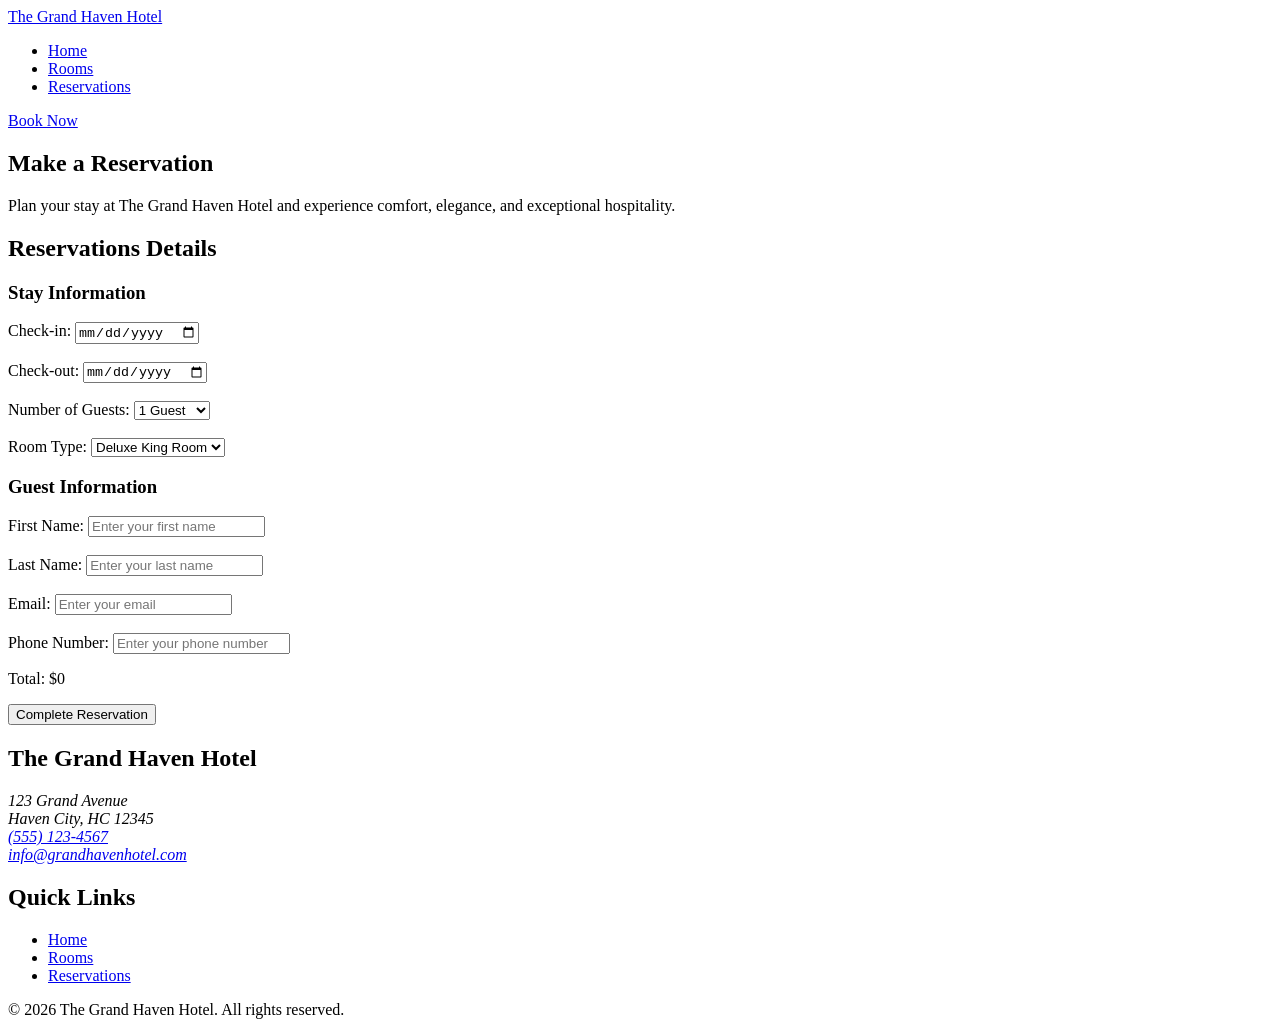
==== reservations.html @ 4c09ed57 "Add files via upload" ====
<!DOCTYPE html>
<html lang="en">

<head>
  <meta charset="UTF-8">
  <meta name="viewport" content="width=device-width, initial-scale=1.0">
  <title>The Grand Haven Hotel</title>
  <link rel="stylesheet" href="css/style.css">
</head>


<body>
  <header>
    <nav>
      <a href="index.html">The Grand Haven Hotel</a>
      <ul>

        <li>
          <a href="index.html">Home</a>
        </li>

        <li>
          <a href="rooms.html">Rooms</a>
        </li>

        <li>
          <a href="reservations.html">Reservations</a>
        </li>

      </ul>

      <a href="reservations.html">Book Now</a>
    </nav>
  </header>

  <main>

    <section class="reservation-hero">
      <h1>Make a Reservation</h1>
      <p>Plan your stay at The Grand Haven Hotel and experience comfort,
        elegance, and exceptional hospitality.</p>
    </section>

    <section class="reservations-form">
      <h2>Reservations Details</h2>

      <form id="reservation-form">

        <article>

          <h3>Stay Information</h3>

          <label for="check-in">Check-in: </label>
          <input id="check-in" type="date">

          <br><br>

          <label for="check-out">Check-out: </label>
          <input id="check-out" type="date">

          <br><br>

          <label for="guests">Number of Guests: </label>

          <select id="guests">
            <option value="1">1 Guest</option>
            <option value="2">2 Guests</option>
            <option value="3">3 Guests</option>
            <option value="4">4 Guests</option>
            <option value="5">5 Guests</option>
          </select>

          <br><br>

          <label for="room">Room Type: </label>
          <select id="room">
            <option value="deluxe-king">Deluxe King Room</option>
            <option value="ocean-view">Ocean View Room </option>
            <option value="suite-room">Suite Room</option>
          </select>

        </article>

        <article>

          <h3>Guest Information</h3>

          <label for="first-name">First Name: </label>
          <input id="first-name" type="text" placeholder="Enter your first name">

          <br><br>

          <label for="last-name">Last Name: </label>
          <input id="last-name" type="text" placeholder="Enter your last name">

          <br><br>

          <label for="email">Email: </label>
          <input id="email" type="email" placeholder="Enter your email">

          <br><br>



          <label for="phone">Phone Number: </label>
          <input id="phone" type="tel" placeholder="Enter your phone number">


        </article>

        <p id="total-price">Total: $0</p>



        <button type="submit">Complete Reservation</button>





      </form>

    </section>


  </main>

  <footer>

    <section>
      <h2>The Grand Haven Hotel</h2>
      <address>
        123 Grand Avenue<br>
        Haven City, HC 12345<br>
        <a href="tel:+15551234567">(555) 123-4567</a><br>
        <a href="mailto:info@grandhavenhotel.com">info@grandhavenhotel.com</a>
      </address>
    </section>

    <section>
      <h2>Quick Links</h2>
      <ul>
        <li>
          <a href="index.html">Home</a>
        </li>

        <li>
          <a href="rooms.html">Rooms</a>
        </li>

        <li>
          <a href="reservations.html">Reservations</a>
        </li>
      </ul>
    </section>


    <p>&copy; 2026 The Grand Haven Hotel. All rights reserved.</p>

  </footer>

  <script src="js/script.js"></script>



</body>

</html>
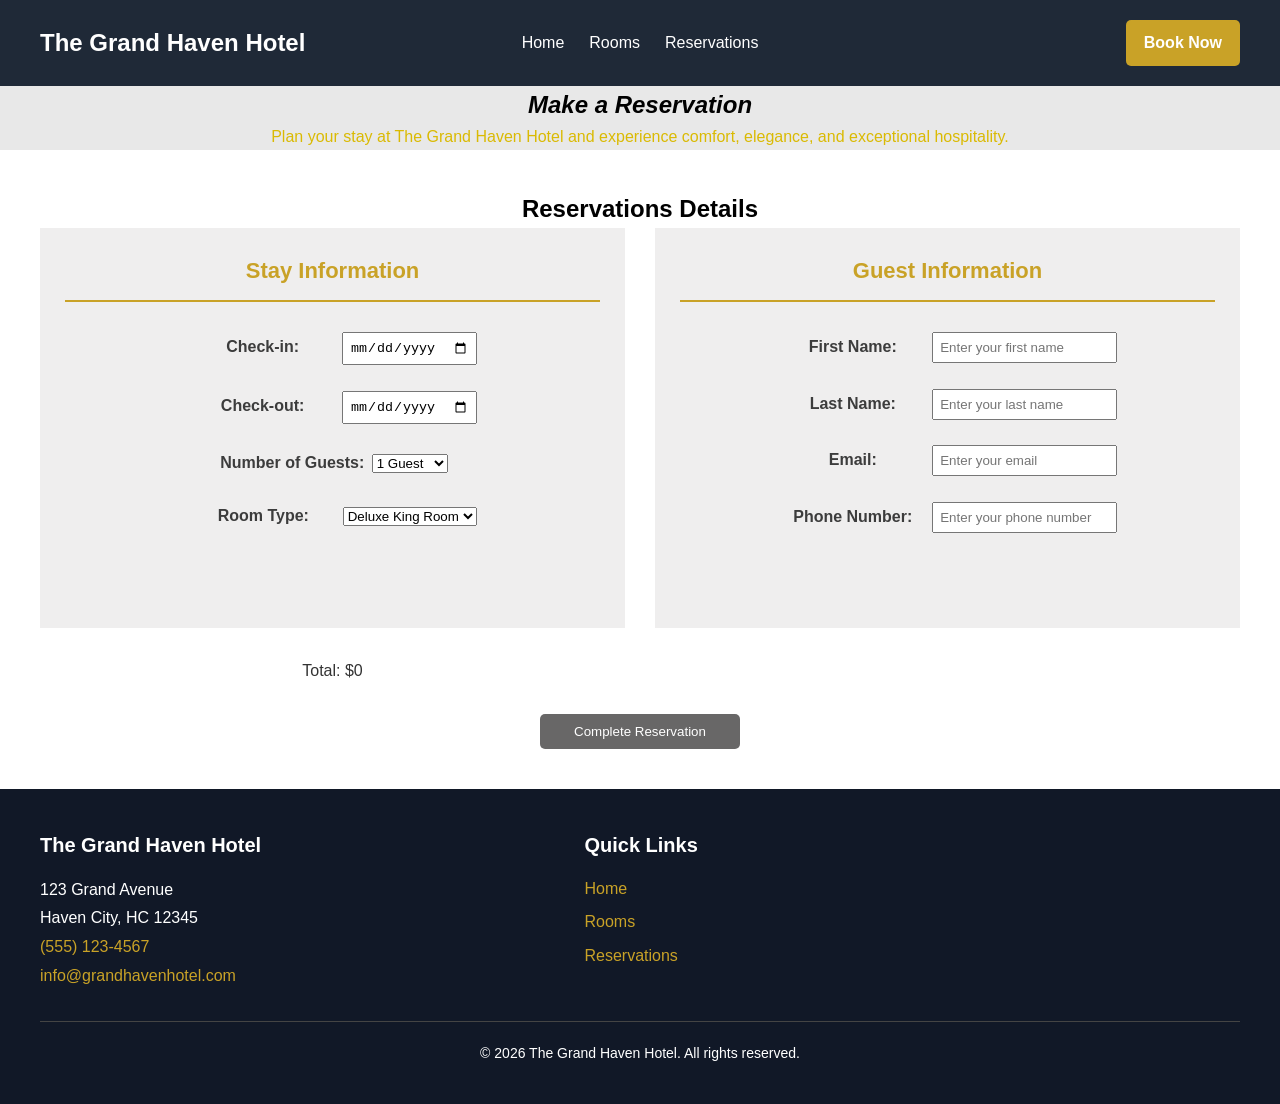
==== commit 01e0662d: "Update reservations.html" ====
--- a/reservations.html
+++ b/reservations.html
@@ -5,7 +5,7 @@
   <meta charset="UTF-8">
   <meta name="viewport" content="width=device-width, initial-scale=1.0">
   <title>The Grand Haven Hotel</title>
-  <link rel="stylesheet" href="css/style.css">
+  <link rel="stylesheet" href="style.css">
 </head>
 
 
@@ -159,10 +159,10 @@
 
   </footer>
 
-  <script src="js/script.js"></script>
+  <script src="script.js"></script>
 
 
 
 </body>
 
-</html>+</html>
--- a/style.css
+++ b/style.css
@@ -0,0 +1,527 @@
+* {
+  box-sizing: border-box;
+  margin: 0;
+  padding: 0;
+}
+
+body {
+  font-family: Arial, sans-serif;
+  /* If Arial isn't available, it will use sans-serif; */
+  line-height: 1.6;
+  color: #333;
+  background-color: lightgray;
+}
+
+header {
+  background-color: #1f2937;
+  padding: 20px 40px;
+}
+
+nav {
+  display: grid;
+  /* allows us to arrange the hotel name, navigation links and Book now button horizontally */
+  align-items: center;
+  grid-template-columns: 1fr auto 1fr;
+  /* pushes the items apart */
+}
+
+nav>a:first-of-type {
+  /*selects The Grand Haven Hotel */
+  color: white;
+  text-decoration: none;
+  font-size: 24px;
+  font-weight: bold;
+}
+
+nav ul {
+  /* Selects navigation <ul> */
+  list-style: none;
+  display: flex;
+  gap: 25px;
+  justify-self: center;
+}
+
+nav ul a {
+  /* Selects the Home, Rooms, Amenities, About, and Reservations links*/
+  color: white;
+  text-decoration: none;
+  font-size: 16px;
+}
+
+nav>a:last-of-type {
+  justify-self: end;
+  /* Selects Book Now*/
+  background-color: #c9a227;
+  color: white;
+  text-decoration: none;
+  padding: 10px 18px;
+  border-radius: 5px;
+  font-weight: bold;
+}
+
+nav ul a:hover {
+  color: #c9a277;
+}
+
+nav>a:last-of-type:hover {
+  background-color: #a8841f;
+}
+
+.hero {
+  text-align: center;
+  padding: 60px;
+  background-color: white;
+}
+
+.hero img {
+  width: 100%;
+  max-width: 900px;
+  height: 500px;
+  border-radius: 5px;
+  object-fit: cover;
+}
+
+.hero h2 {
+  font-size: 20px;
+  color: #c9a227;
+  letter-spacing: 2px;
+  margin-top: 20px;
+}
+
+.hero h1 {
+  font-weight: 600;
+  color: #1f2937;
+  margin: 15px 0;
+
+}
+
+.hero p {
+  max-width: 600px;
+  margin: 0 auto;
+}
+
+.hero a {
+  padding: 10px 20px;
+  margin: 2px;
+  text-decoration: none;
+  border-radius: 4px;
+  font-weight: bold;
+  display: inline-block;
+}
+
+.hero a:first-of-type {
+  background-color: #1f2937;
+  color: white;
+}
+
+.hero a:last-of-type {
+  background-color: #c9a227;
+  color: white;
+}
+
+.hero a:hover {
+  opacity: 0.8;
+}
+
+.booking {
+  background-color: #1f2937;
+  padding: 40px;
+  text-align: center;
+}
+
+.booking h2 {
+  font-size: 28px;
+  color: white;
+  margin-bottom: 20px;
+}
+
+.booking form {
+  display: flex;
+  justify-content: center;
+  gap: 15px;
+}
+
+.booking label {
+  color: white;
+  font-weight: bold;
+  margin-right: 5px;
+}
+
+.booking input {
+  padding: 10px;
+  border: 1px solid #ccc;
+  border-radius: 5px;
+  font-size: 16px;
+}
+
+.booking select {
+  padding: 10px;
+  border: 1px solid #ccc;
+  border-radius: 5px;
+  font-size: 16px;
+}
+
+.booking button {
+  background-color: #c9a227;
+  color: white;
+  padding: 10px 18px;
+  border: none;
+  border-radius: 5px;
+  font-weight: bold;
+  cursor: pointer;
+}
+
+.featured-rooms {
+  background-color: white;
+  padding: 40px;
+  text-align: center;
+}
+
+.featured-rooms h2 {
+  font-size: 28px;
+  color: #1f2937;
+  margin-bottom: 10px;
+}
+
+.featured-rooms>p {
+  margin-bottom: 30px;
+  color: #555;
+}
+
+.featured-rooms>article {
+  display: inline-block;
+  vertical-align: top;
+  width: 30%;
+  margin: 1%;
+  padding: 20px;
+  background-color: #f5f5f5;
+  border-radius: 5px;
+  box-shadow: 0 2px 9px rgba(0, 0, 0, 0.1);
+}
+
+.featured-rooms img {
+  width: 100%;
+  height: 200px;
+  object-fit: cover;
+  border-radius: 5px;
+}
+
+.featured-rooms h3 {
+  margin: 15px 0 10px;
+  color: #1f2937;
+}
+
+.featured-rooms a {
+  display: inline-block;
+  margin-top: 10px;
+  padding: 8px 15px;
+  background-color: #1f2937;
+  color: white;
+  text-decoration: none;
+  border-radius: 4px;
+}
+
+.amenities {
+  background-color: white;
+  padding: 40px;
+  text-align: center;
+}
+
+.amenities h2 {
+  font-size: 28px;
+  color: #1f2937;
+  margin-bottom: 40px;
+}
+
+.amenities>p {
+  color: grey;
+  margin-bottom: 40px;
+}
+
+.amenities-grid {
+  display: grid;
+  grid-template-columns: 1fr 1fr 1fr;
+  gap: 20px;
+}
+
+.amenities-grid>article {
+  background-color: #f5f5f5;
+  padding: 20px;
+  border-radius: 5px;
+  box-shadow: 0 2px 9px rgba(0, 0, 0, 0.1);
+}
+
+.amenities-grid>article>h3 {
+  color: #1f2937;
+  margin-bottom: 10px;
+  font-size: 20px;
+}
+
+.about-preview {
+  background-color: #f5f5f5;
+  padding: 60px 40px;
+  text-align: center;
+}
+
+.about-preview h2 {
+  font-size: 28px;
+  color: #1f2937;
+  margin-bottom: 15px;
+}
+
+.about-preview p {
+  max-width: 700px;
+  margin: 0 auto 25px;
+  color: #555;
+}
+
+.about-preview img {
+  width: 100%;
+  max-width: 700px;
+  height: 300px;
+  object-fit: cover;
+  border-radius: 5px;
+  display: block;
+  margin: 0 auto 20px;
+}
+
+.about-preview a {
+  display: inline-block;
+  background-color: #1f2937;
+  color: white;
+  padding: 10px 20px;
+  text-decoration: none;
+  border-radius: 5px;
+}
+
+.cta {
+  background-color: #1f2937;
+  color: white;
+  text-align: center;
+  padding: 60px 40px;
+}
+
+.cta h2 {
+  font-size: 30px;
+  margin-bottom: 15px;
+}
+
+.cta p {
+  margin-bottom: 25px;
+}
+
+.cta a {
+  display: inline-block;
+  background-color: #c9a227;
+  color: white;
+  padding: 12px 24px;
+  text-decoration: none;
+  border-radius: 5px;
+  font-weight: bold;
+}
+
+footer {
+  background-color: #111827;
+  color: white;
+  padding: 40px;
+}
+
+footer section {
+  display: inline-block;
+  vertical-align: top;
+  width: 45%;
+}
+
+footer h2 {
+  margin-bottom: 15px;
+  font-size: 20px;
+}
+
+footer address {
+  font-style: normal;
+  line-height: 1.8;
+}
+
+footer a {
+  color: #c9a227;
+  text-decoration: none;
+}
+
+footer ul {
+  list-style: none;
+}
+
+footer li {
+  margin-bottom: 8px;
+}
+
+footer>p {
+  text-align: center;
+  margin-top: 30px;
+  padding-top: 20px;
+  border-top: 1px solid #444;
+  font-size: 14px;
+}
+
+.rooms-hero {
+  background: #f5f5f5;
+  text-align: center;
+  padding: 60px 40px;
+}
+
+.rooms-hero h2 {
+  font-size: 38px;
+  color: black;
+  margin-bottom: 12px;
+  letter-spacing: 1px;
+}
+
+.rooms-hero p {
+  font-size: 22px;
+  color: #c9a227;
+  margin: 0;
+  font-style: italic;
+}
+
+.room-card {
+  background-color: #f5f5f5;
+  padding: 16px;
+  border-radius: 8px;
+  box-shadow: 0 3px 12px rgba(0, 0, 0, 0.12);
+  overflow: hidden;
+
+  display: flex;
+  flex-direction: column;
+}
+
+.room-card img {
+  width: 100%;
+  height: 300px;
+  object-fit: cover;
+  border-radius: 5px;
+}
+
+.three-rooms a {
+  display: inline-block;
+  background-color: #c9a227;
+  color: white;
+  padding: 10px 18px;
+  text-decoration: none;
+  border-radius: 5px;
+  font-weight: bold;
+  font-weight: weight;
+  margin-top: auto;
+  align-self: center;
+
+}
+
+.three-rooms a:hover {
+  background-color: #a8841f;
+}
+
+.three-rooms {
+  background-color: white;
+  display: grid;
+  grid-template-columns: repeat(3, 1fr);
+  gap: 20px;
+  padding: 60px 40px;
+}
+
+.three-rooms h2 {
+  grid-column: 1/-1;
+  text-align: center;
+}
+
+.room-card h3 {
+  color: #1f2937;
+  font-size: 20px;
+  margin: 14px 0 8px;
+}
+
+.room-card>p {
+  color: #555;
+  margin-bottom: 12px;
+  font-style: italic;
+}
+
+.card-card ul {
+  margin: 10px 0 20px 20px;
+  color: #555;
+}
+
+.room-price {
+  margin-top: 20px;
+  font-weight: bold;
+
+}
+
+.reservation-hero {
+  background-color: rgb(232, 232, 232);
+  text-align: center;
+}
+
+.reservation-hero h1 {
+  color: black;
+}
+
+.reservations-form {
+  background-color: rgb(255, 255, 255);
+  text-align: center;
+  padding: 40px;
+}
+
+.reservations-form h2 {
+  color: rgb(0, 0, 0);
+}
+
+.reservations-form label {
+  display: inline-block;
+  width: 150px;
+  font-weight: bold;
+  color: rgb(60, 60, 60);
+  margin-bottom: 2px;
+}
+
+.reservations-form article h3 {
+  font-size: 22px;
+  color: #c9a227;
+  margin-bottom: 30px;
+  padding-bottom: 12px;
+  border-bottom: 2px solid #c9a227;
+}
+
+.reservations-form form {
+  display: grid;
+  grid-template-columns: 1fr 1fr;
+  gap: 30px;
+}
+
+.reservations-form article {
+  padding: 25px;
+  background-color: rgb(239, 238, 238);
+  min-height: 400px;
+}
+
+.reservations-form input {
+  padding: 6px;
+}
+
+.reservations-form button {
+  grid-column: 1 / -1;
+  justify-self: center;
+  background-color: rgb(104, 103, 103);
+  color: white;
+  padding: 10px 20px;
+  border: none;
+  border-radius: 5px;
+  width: 200px;
+}
+
+.reservation-hero h1 {
+  color: c9a227;
+  font-style: italic;
+}
+
+.reservation-hero p {
+  color: rgb(218, 186, 3);
+}
